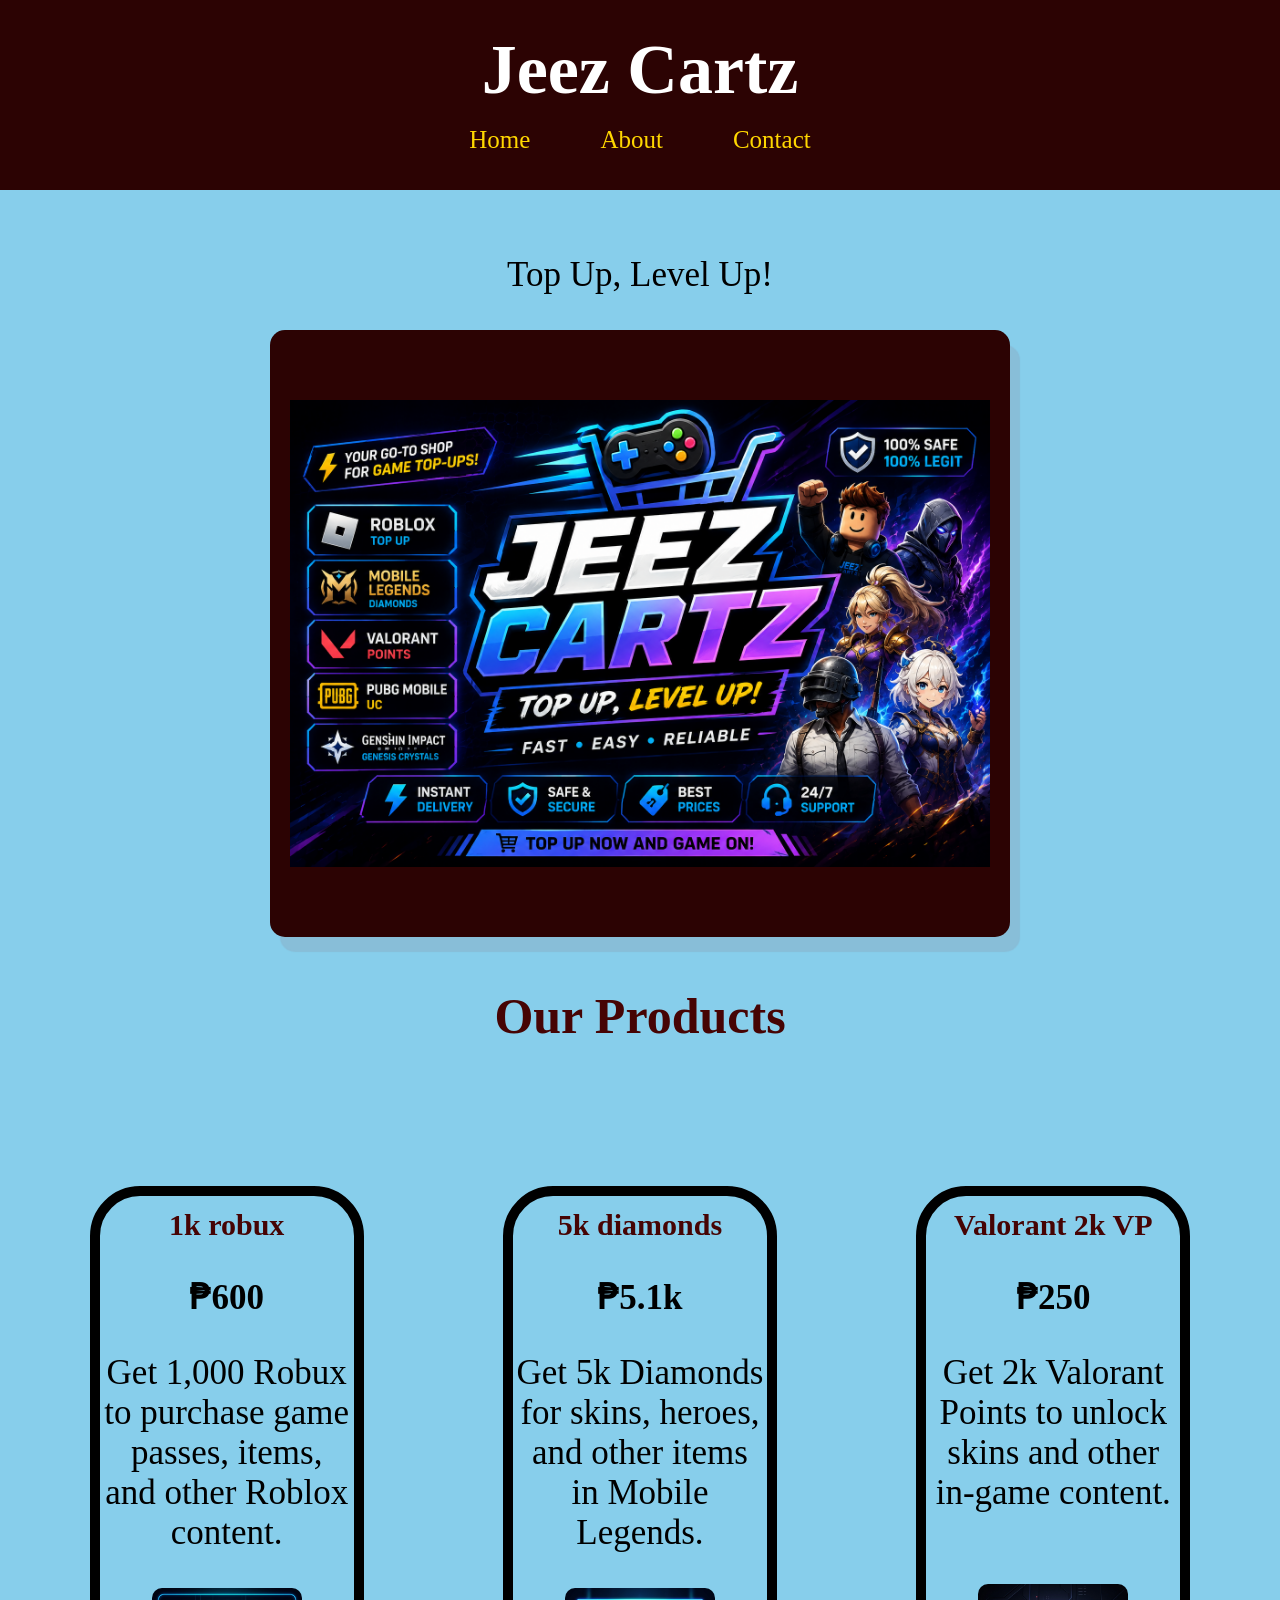
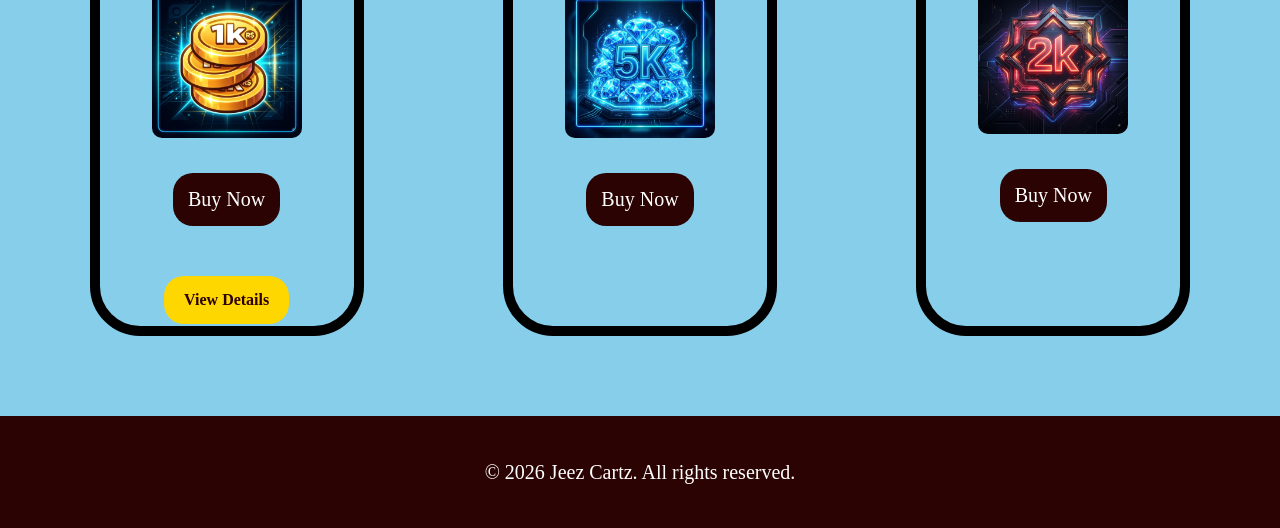
==== index.html @ 96418009 "update" ====
<html> 
    <style> 
        body { 
 
            background-color: skyblue; 
            margin: 0; 
        } 
        h1 { 
            font-size: 70px; 
            color: #ffffff; 
            text-align: center; 
            margin: 10px; 
            font-style:monospace; 
             
        } 
        p { 
            text-align: center; 
            font-size: 35px; 
            color: grain; 
     
        } 
        section { 
            background-color: rgb(44, 3, 3); 
            margin: 20px auto; 
            padding: 20px; 
            border-radius: 15px; 
            max-width: 700px; 
            box-shadow: 10px 15px 1px rgba(147, 50, 50, 0.1); 
        } 
        h2 { 
            color: #ffffff; 
            text-align: center; 
        } 
        .bio { 
            color: #ffffff; 
            text-align: center; 
            font-style: italic; 
            font-size: 25px; 
             
        } 
        a { 
            color:#ffffff; 
            text-decoration: none; 
        } 
        .pro { 
 
            text-align: center; 
            font-size: 50px; 
            margin-top: 50px; 
            color:rgb(70, 4, 4) 
        } 
        h3 { 
            text-align: center; 
            font-size: 30px; 
            margin-top: 10px; 
            color:rgb(70, 4, 4) 
            
        } 
        .products { 
            display: flex; 
            gap: 20px; 
            justify-content: center; 
            flex-wrap: wrap; 
        } 
        article { 
            width: 250px; 
            padding: 2px; 
            border: 10px solid #000000; 
            border-radius: 50px; 
            text-align: center; 
            background-color: skyblue; 
            margin-top: 100px; 
            margin-right: auto; 
            margin-left: auto; 
            margin-bottom: 50px; 
            transition: transform 0.5s ease, box-shadow 0.5s ease; 
        } 
 
        article img { 
            width: auto; 
            height: 150px; 
            object-fit: cover; 
            border-radius: 10px; 
        } 
        article:hover { 
            transform: translateY(-15px) scale(1.03); 
            box-shadow: 0 15px 25px rgba(0, 0, 0, 0.4); 
        } 
        nav ul { 
            list-style-type: none; 
            display: flex; 
            justify-content: center; 
            align-items: center; 
            gap: 40px; 
            padding: 6px; 
            margin: 10px; 
        } 
        nav a:hover { 
            color: pink; 
            background-color: rgb(90, 10, 10); 
            box-shadow: 0 0 15px gold; 
            cursor: progress; 
 
        } 
        header { 
            background-color: rgb(44, 3, 3); 
            padding: 20px; 
        } 
        nav a { 
            color: gold; 
            font-size: 25px; 
            text-decoration: none; 
            padding: 10px 15px; 
            border-radius: 10px; 
            transition: 0.3s ease; 
        } 
        main { 
            padding: 30px; 
        } 
        footer { 
            background-color: rgb(44, 3, 3); 
            color: white; 
            text-align: center; 
            padding: 40px; 
            line-height: 1.6; 
        } 
 
        .aray { 
            margin: 0; 
            font-size: 20px; 
        } 

        .hey {
            display: inline-block;
            background-color: rgb(44, 3, 3);
            padding: 15px;
            font-size: 20px;
            border-radius: 20px;
            transition: transform 0.5s ease, box-shadow 0.5s ease;
        }

        .hey:hover {
            color: black;
            background-color: gold; 
            box-shadow: 0 0 20px maroon; 
            cursor: progress;
            transform: translateY(-15px) scale(1.03);
        }

        .pera {
            font-weight: bolder;
        }
        .huhu{
            display: inline-block;
            background-color: gold;
             color: rgb(44, 3, 3);
              padding: 15px 20px;
               border-radius: 20px;
                margin-top: 15px;
                font-weight: bolder;
                transition: transform 0.5s ease, box-shadow 0.5s ease;
        } 
        .huhu:hover{
            color: pink;
            background-color: rgb(90, 10, 10); 
            box-shadow: 0 0 15px gold; 
            cursor: progress;
            transform: translateY(-15px) scale(1.03);
        }
 
    </style> 

    <body> 

    <header> 
        <h1>Jeez Cartz</h1> 

        <nav> 
            <ul> 
                <li><a href="index.html">Home</a></li> 
                <li><a href="about.html">About</a></li> 
                <li><a href="contact.html">Contact</a></li> 
            </ul> 
        </nav> 
    </header> 

    <main> 

    <p>Top Up, Level Up!</p> 

    <section> 
  
        <img src="jeez.png" alt="Jeez cartz" style="display: block; margin: 50px auto; max-width: 100%; height: auto;">  
 
    </section> 

    <h2 class="pro">Our Products</h2> 

    <div class="products"> 
 
        <article> 
            <h3>1k robux</h3> 
            <p class="pera">₱600</p> 
            <p>Get 1,000 Robux to purchase game passes, items, and other Roblox content.</p> 
            <img src="bobux.jpg" alt="Roblox Robux icon">
            <p><a href="https://www.roblox.com/game-pass/1239522203/hi" class="hey">Buy Now</a></p>
            <a class="huhu" href="products/robux.html">View Details</a>
        </article> 
 
        <article> 
            <h3>5k diamonds</h3> 
            <p class="pera">₱5.1k</p> 
            <p>Get 5k Diamonds for skins, heroes, and other items in Mobile Legends.</p> 
            <img src="ml.png" alt="Mobile Legends diamonds">
            <p><a href="http://codashop.com/en-ph/mobile-legends" class="hey">Buy Now</a></p>
        </article> 
 
        <article> 
            <h3>Valorant 2k VP</h3> 
            <p class="pera">₱250</p> 
            <p>Get 2k Valorant Points to unlock skins and other in-game content.</p> 
            <br> 
            <br> 
            <img src="valo.jpg" alt="Valorant Points">
            <p><a href="https://www.codashop.com/en-ph/valorant" class="hey">Buy Now</a></p>
        </article> 

    </div> 

    </main> 

    <footer> 
        <p class="aray">© 2026 Jeez Cartz. All rights reserved.</p> 
    </footer> 

    </body> 
</html>
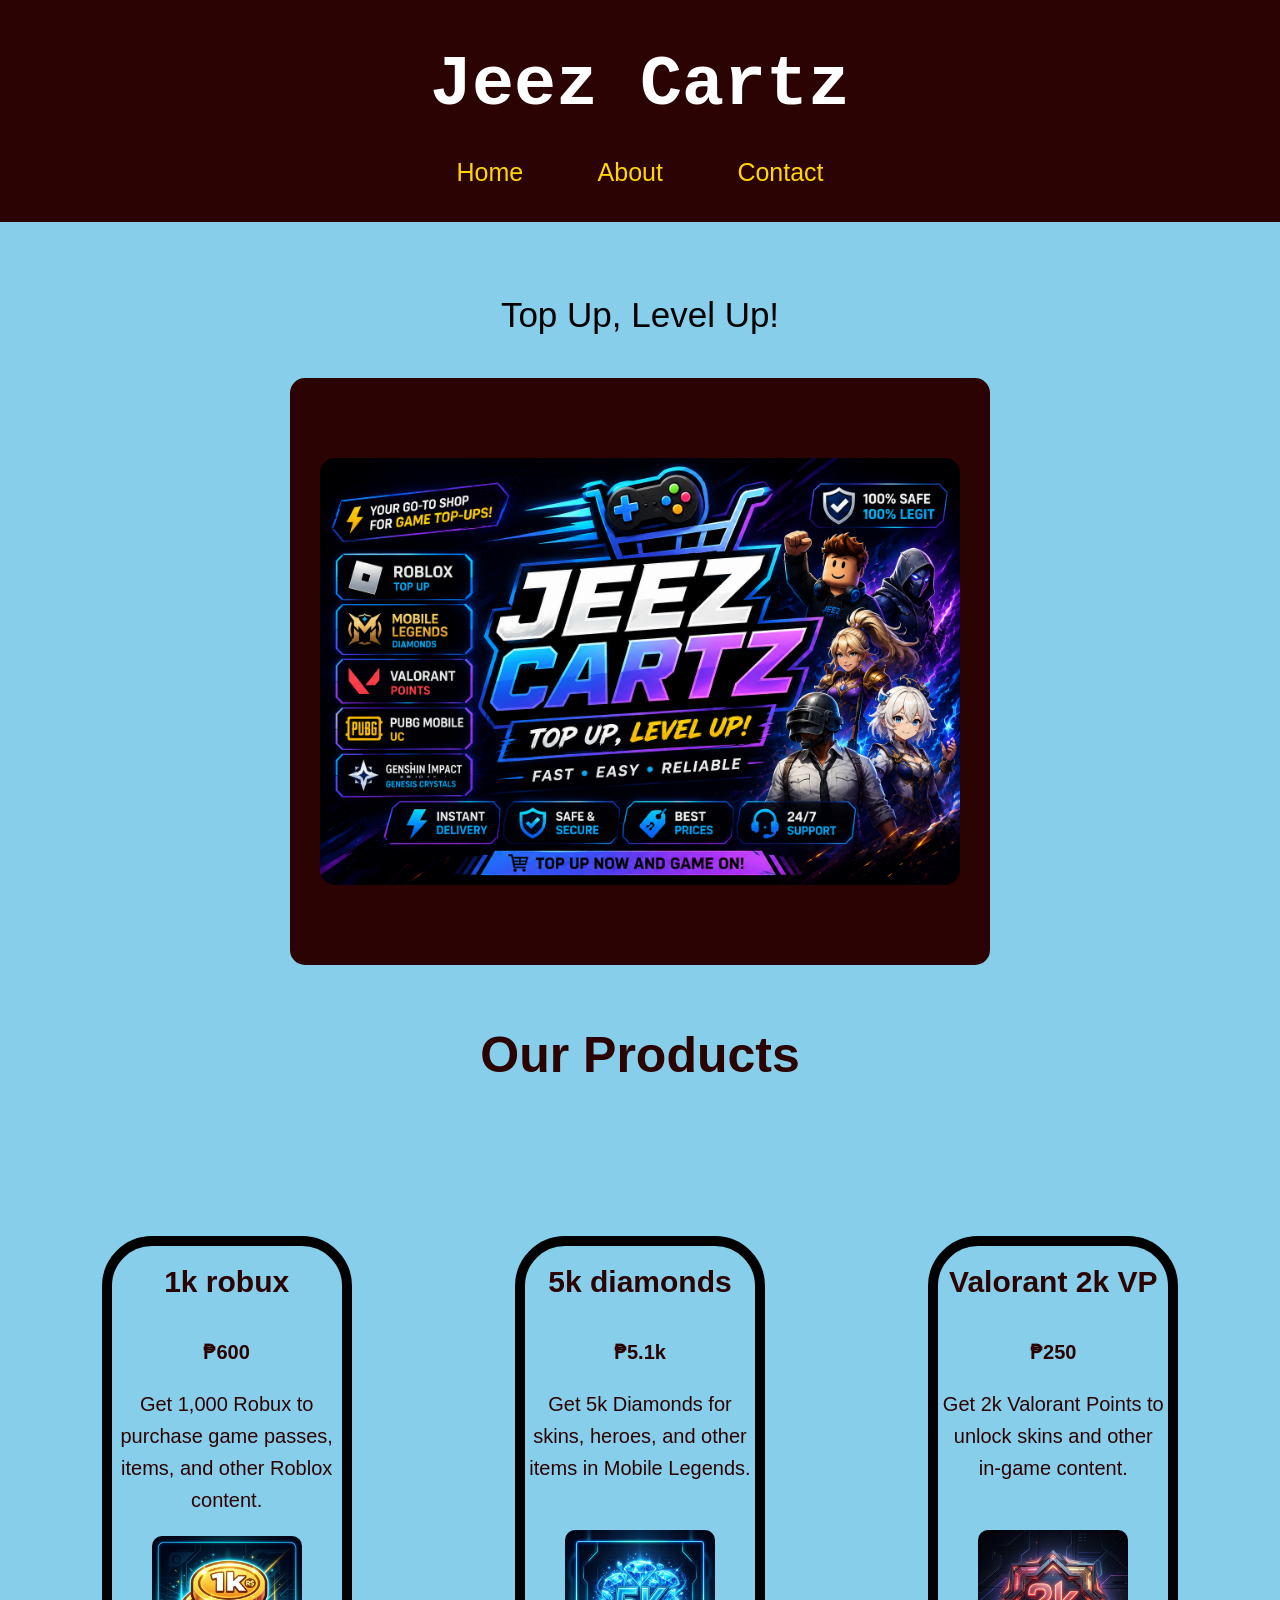
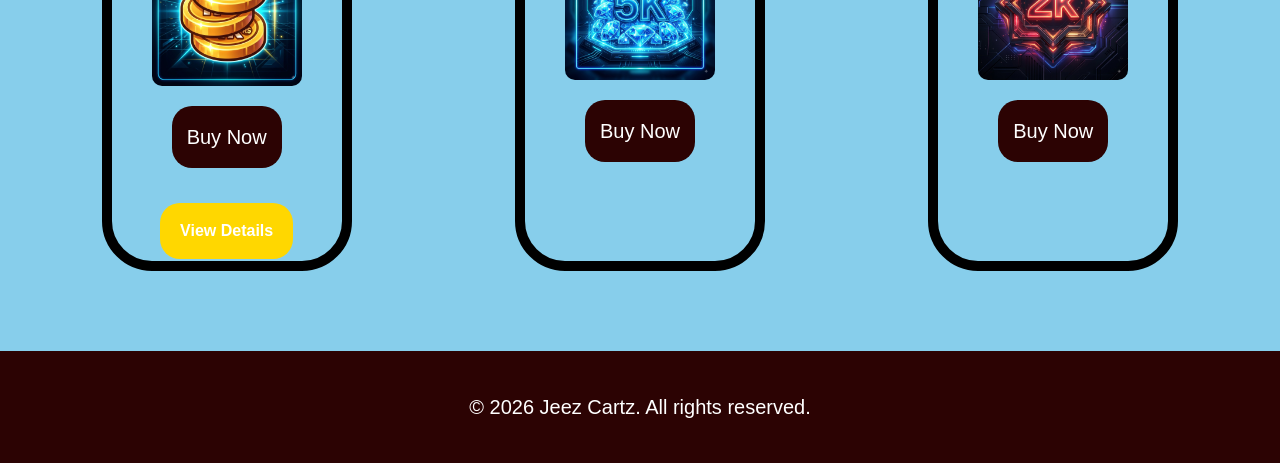
==== commit 024f8c72: "lets go" ====
--- a/index.html
+++ b/index.html
@@ -1,175 +1,7 @@
 <html> 
-    <style> 
-        body { 
- 
-            background-color: skyblue; 
-            margin: 0; 
-        } 
-        h1 { 
-            font-size: 70px; 
-            color: #ffffff; 
-            text-align: center; 
-            margin: 10px; 
-            font-style:monospace; 
-             
-        } 
-        p { 
-            text-align: center; 
-            font-size: 35px; 
-            color: grain; 
-     
-        } 
-        section { 
-            background-color: rgb(44, 3, 3); 
-            margin: 20px auto; 
-            padding: 20px; 
-            border-radius: 15px; 
-            max-width: 700px; 
-            box-shadow: 10px 15px 1px rgba(147, 50, 50, 0.1); 
-        } 
-        h2 { 
-            color: #ffffff; 
-            text-align: center; 
-        } 
-        .bio { 
-            color: #ffffff; 
-            text-align: center; 
-            font-style: italic; 
-            font-size: 25px; 
-             
-        } 
-        a { 
-            color:#ffffff; 
-            text-decoration: none; 
-        } 
-        .pro { 
- 
-            text-align: center; 
-            font-size: 50px; 
-            margin-top: 50px; 
-            color:rgb(70, 4, 4) 
-        } 
-        h3 { 
-            text-align: center; 
-            font-size: 30px; 
-            margin-top: 10px; 
-            color:rgb(70, 4, 4) 
-            
-        } 
-        .products { 
-            display: flex; 
-            gap: 20px; 
-            justify-content: center; 
-            flex-wrap: wrap; 
-        } 
-        article { 
-            width: 250px; 
-            padding: 2px; 
-            border: 10px solid #000000; 
-            border-radius: 50px; 
-            text-align: center; 
-            background-color: skyblue; 
-            margin-top: 100px; 
-            margin-right: auto; 
-            margin-left: auto; 
-            margin-bottom: 50px; 
-            transition: transform 0.5s ease, box-shadow 0.5s ease; 
-        } 
- 
-        article img { 
-            width: auto; 
-            height: 150px; 
-            object-fit: cover; 
-            border-radius: 10px; 
-        } 
-        article:hover { 
-            transform: translateY(-15px) scale(1.03); 
-            box-shadow: 0 15px 25px rgba(0, 0, 0, 0.4); 
-        } 
-        nav ul { 
-            list-style-type: none; 
-            display: flex; 
-            justify-content: center; 
-            align-items: center; 
-            gap: 40px; 
-            padding: 6px; 
-            margin: 10px; 
-        } 
-        nav a:hover { 
-            color: pink; 
-            background-color: rgb(90, 10, 10); 
-            box-shadow: 0 0 15px gold; 
-            cursor: progress; 
- 
-        } 
-        header { 
-            background-color: rgb(44, 3, 3); 
-            padding: 20px; 
-        } 
-        nav a { 
-            color: gold; 
-            font-size: 25px; 
-            text-decoration: none; 
-            padding: 10px 15px; 
-            border-radius: 10px; 
-            transition: 0.3s ease; 
-        } 
-        main { 
-            padding: 30px; 
-        } 
-        footer { 
-            background-color: rgb(44, 3, 3); 
-            color: white; 
-            text-align: center; 
-            padding: 40px; 
-            line-height: 1.6; 
-        } 
- 
-        .aray { 
-            margin: 0; 
-            font-size: 20px; 
-        } 
-
-        .hey {
-            display: inline-block;
-            background-color: rgb(44, 3, 3);
-            padding: 15px;
-            font-size: 20px;
-            border-radius: 20px;
-            transition: transform 0.5s ease, box-shadow 0.5s ease;
-        }
-
-        .hey:hover {
-            color: black;
-            background-color: gold; 
-            box-shadow: 0 0 20px maroon; 
-            cursor: progress;
-            transform: translateY(-15px) scale(1.03);
-        }
-
-        .pera {
-            font-weight: bolder;
-        }
-        .huhu{
-            display: inline-block;
-            background-color: gold;
-             color: rgb(44, 3, 3);
-              padding: 15px 20px;
-               border-radius: 20px;
-                margin-top: 15px;
-                font-weight: bolder;
-                transition: transform 0.5s ease, box-shadow 0.5s ease;
-        } 
-        .huhu:hover{
-            color: pink;
-            background-color: rgb(90, 10, 10); 
-            box-shadow: 0 0 15px gold; 
-            cursor: progress;
-            transform: translateY(-15px) scale(1.03);
-        }
- 
-    </style> 
-
+   <head>  
+        <link rel="stylesheet" href="style.css">
+    </head>
     <body> 
 
     <header> 
@@ -211,6 +43,8 @@
             <h3>5k diamonds</h3> 
             <p class="pera">₱5.1k</p> 
             <p>Get 5k Diamonds for skins, heroes, and other items in Mobile Legends.</p> 
+            
+            <br>
             <img src="ml.png" alt="Mobile Legends diamonds">
             <p><a href="http://codashop.com/en-ph/mobile-legends" class="hey">Buy Now</a></p>
         </article> 
@@ -219,8 +53,7 @@
             <h3>Valorant 2k VP</h3> 
             <p class="pera">₱250</p> 
             <p>Get 2k Valorant Points to unlock skins and other in-game content.</p> 
-            <br> 
-            <br> 
+            <br>  
             <img src="valo.jpg" alt="Valorant Points">
             <p><a href="https://www.codashop.com/en-ph/valorant" class="hey">Buy Now</a></p>
         </article> 
@@ -230,7 +63,7 @@
     </main> 
 
     <footer> 
-        <p class="aray">© 2026 Jeez Cartz. All rights reserved.</p> 
+        <p class="foot">© 2026 Jeez Cartz. All rights reserved.</p> 
     </footer> 
 
     </body> 
--- a/style.css
+++ b/style.css
@@ -0,0 +1,613 @@
+/*1. VARIABLES*/
+
+:root {
+    --brand-color: gold;
+    --dark-ink: rgb(44, 3, 3);
+    --muted-grey: #666666;
+    --light-background: skyblue;
+    --white: #ffffff;
+    --black: #000000;
+    --pink: pink;
+}
+
+
+/*2. BASE STYLES*/
+
+* {
+    box-sizing: border-box;
+}
+
+body {
+    background-color: var(--light-background);
+    margin: 0;
+    padding: 0;
+    font-family: Arial, sans-serif;
+    line-height: 1.6;
+    color: var(--dark-ink);
+}
+
+h1 {
+    font-size: 70px;
+    color: var(--white);
+    text-align: center;
+    margin: 10px;
+    font-family: monospace;
+}
+
+p {
+    text-align: center;
+    font-size: 35px;
+    color: var(--black);
+}
+
+
+/* 3. layout */
+
+header {
+    background-color: var(--dark-ink);
+    padding: 20px;
+}
+
+main {
+    padding: 30px;
+}
+
+footer {
+    background-color: var(--dark-ink);
+    color: var(--white);
+    text-align: center;
+    padding: 40px;
+    line-height: 1.6;
+}
+
+.foot {
+    margin: 0;
+    font-size: 20px;
+    color: var(--white);
+}
+
+
+/* 4. NAV*/
+
+nav {
+    text-align: center;
+}
+
+nav ul {
+    list-style: none;
+    padding: 0;
+    margin: 10px;
+    text-align: center;
+}
+
+nav li {
+    display: inline-block;
+    margin: 0 20px;
+}
+
+nav a {
+    color: var(--brand-color);
+    font-size: 25px;
+    text-decoration: none;
+    padding: 10px 15px;
+    border-radius: 10px;
+    transition: 0.3s ease;
+}
+
+nav a:hover {
+    color: var(--pink);
+    background-color: var(--dark-ink);
+    box-shadow: 0 0 15px var(--brand-color);
+    cursor: progress;
+}
+
+
+/* 5.section (about)*/
+
+section {
+    background-color: var(--dark-ink);
+    color: var(--white);
+    max-width: 700px;
+    margin: 30px auto;
+    padding: 30px;
+    border-radius: 15px;
+    text-align: center;
+}
+
+section img {
+    width: auto;
+    max-width: 100%;
+    border-radius: 15px;
+}
+
+h2 {
+    color: var(--white);
+    text-align: center;
+    font-size: 40px;
+}
+
+.bio {
+    color: var(--white);
+    text-align: center;
+    font-style: italic;
+    font-size: 25px;
+}
+
+
+/* 6. PRODUCTS*/
+
+.pro {
+    text-align: center;
+    font-size: 50px;
+    margin-top: 50px;
+    color: var(--dark-ink);
+}
+
+.products {
+    display: flex;
+    gap: 20px;
+    justify-content: center;
+    flex-wrap: wrap;
+    text-decoration: none;
+}
+.products a {
+    text-decoration: none;
+    color: var(--white);
+}
+article {
+    width: 250px;
+    padding: 2px;
+    border: 10px solid var(--black);
+    border-radius: 50px;
+    text-align: center;
+    background-color: var(--light-background);
+    margin-top: 100px;
+    margin-right: auto;
+    margin-left: auto;
+    margin-bottom: 50px;
+    text-decoration: none;
+    transition: transform 0.5s ease, box-shadow 0.5s ease;
+}
+
+h3 {
+    text-align: center;
+    font-size: 30px;
+    margin-top: 10px;
+    color: var(--dark-ink);
+}
+
+article p {
+    color: var(--dark-ink);
+    text-align: center;
+    font-size: 20px;
+    text-decoration: none;
+}
+
+article img {
+    width: auto;
+    height: 150px;
+    object-fit: cover;
+    border-radius: 10px;
+}
+
+article:hover {
+    transform: translateY(-15px) scale(1.03);
+    box-shadow: 0 15px 25px var(--black);
+}
+
+
+/*7. buttons/links */
+
+.hey {
+    display: inline-block;
+    background-color: var(--dark-ink);
+    padding: 15px;
+    font-size: 20px;
+    border-radius: 20px;
+    transition: transform 0.5s ease, box-shadow 0.5s ease;
+}
+
+.hey:hover {
+    color: var(--black);
+    background-color: var(--brand-color);
+    box-shadow: 0 0 20px var(--dark-ink);
+    cursor: progress;
+    transform: translateY(-15px) scale(1.03);
+}
+
+.pera {
+    font-weight: bolder;
+}
+
+.huhu {
+    display: inline-block;
+    background-color: var(--brand-color);
+    padding: 15px 20px;
+    border-radius: 20px;
+    margin-top: 15px;
+    font-weight: bold;
+    transition: transform 0.5s ease, box-shadow 0.5s ease;
+    color: var(--black);
+}
+
+.huhu:hover {
+    color: var(--pink);
+    background-color: var(--dark-ink);
+    box-shadow: 0 0 15px var(--brand-color);
+    cursor: progress;
+    transform: translateY(-15px) scale(1.03);
+    font-weight:800;
+}
+
+
+/*8. ABOUT*/
+
+.about {
+    font-size: 20px;
+    line-height: 1.6;
+    color: var(--white);
+}
+
+
+/* 9. CONTAC*/
+
+.contact-title {
+    text-align: center;
+    font-size: 50px;
+    color: var(--dark-ink);
+    margin-top: 30px;
+}
+
+.contact-text {
+    text-align: center;
+    font-size: 25px;
+    color: var(--white);
+}
+
+form {
+    max-width: 700px;
+    margin: 40px auto;
+}
+
+fieldset {
+    background-color: var(--dark-ink);
+    border: 5px solid var(--brand-color);
+    border-radius: 20px;
+    padding: 30px;
+    box-shadow: 10px 15px 1px rgba(147, 50, 50, 0.2);
+}
+
+legend {
+    background-color: var(--brand-color);
+    color: var(--dark-ink);
+    padding: 10px 20px;
+    border-radius: 10px;
+    font-size: 25px;
+    font-weight: bold;
+}
+
+label {
+    color: var(--white);
+    font-size: 22px;
+    font-weight: bold;
+}
+
+input,
+select,
+textarea {
+    width: 100%;
+    box-sizing: border-box;
+    padding: 12px;
+    margin-top: 8px;
+    border: 3px solid var(--brand-color);
+    border-radius: 10px;
+    background-color: var(--light-background);
+    color: var(--dark-ink);
+    font-size: 18px;
+    font-family: Arial, sans-serif;
+}
+
+textarea {
+    resize: vertical;
+}
+
+input:focus,
+select:focus,
+textarea:focus {
+    outline: 3px solid var(--pink);
+    box-shadow: 0 0 15px var(--brand-color);
+}
+
+select option {
+    background-color: var(--black);
+    color: var(--white);
+}
+
+button {
+    display: block;
+    margin: 25px auto 5px;
+    background-color: var(--brand-color);
+    color: var(--dark-ink);
+    padding: 15px 25px;
+    border: none;
+    border-radius: 20px;
+    font-size: 20px;
+    font-weight: bold;
+    cursor: pointer;
+    transition: transform 0.5s ease, box-shadow 0.5s ease;
+}
+
+button:hover {
+    color: var(--pink);
+    background-color: var(--black);
+    box-shadow: 0 0 15px var(--brand-color);
+    transform: translateY(-5px) scale(1.03);
+}
+
+
+/*10. CONTACT INFO*/
+
+.contact-info {
+    background-color: var(--dark-ink);
+    max-width: 700px;
+    margin: 40px auto;
+    padding: 30px;
+    border-radius: 20px;
+    border: 5px solid var(--brand-color);
+    box-shadow: 10px 15px 1px rgba(147, 50, 50, 0.2);
+}
+
+.contact-info h2 {
+    color: var(--brand-color);
+    text-align: center;
+    font-size: 40px;
+    margin-top: 0;
+}
+
+.contact-info ul {
+    list-style-type: none;
+    padding: 0;
+    margin: 20px 0 0;
+    text-align: left;
+}
+
+.contact-info li {
+    background-color: var(--light-background);
+    color: var(--dark-ink);
+    padding: 15px;
+    margin: 15px 0;
+    border-radius: 10px;
+    font-size: 20px;
+    font-weight: bold;
+    transition: transform 0.3s ease, box-shadow 0.3s ease;
+}
+
+.contact-info li:hover {
+    background-color: var(--brand-color);
+    transform: translateY(-5px);
+    box-shadow: 0 0 15px var(--brand-color);
+}
+
+
+/* 11. ROBUx*/
+
+.product-details {
+    background-color: var(--dark-ink);
+    max-width: 700px;
+    margin: 30px auto;
+    padding: 30px;
+    border-radius: 20px;
+    text-align: center;
+}
+
+.product-details h1 {
+    color: var(--white);
+    font-size: 50px;
+}
+
+.product-details img {
+    width: 300px;
+    max-width: 100%;
+    height: auto;
+    border-radius: 15px;
+}
+
+.description {
+    color: var(--white);
+    font-size: 22px;
+    line-height: 1.6;
+}
+
+
+/* 12. table*/
+
+table {
+    width: 100%;
+    border-collapse: collapse;
+    margin-top: 30px;
+    font-size: 20px;
+}
+
+th,
+td {
+    border: 3px solid var(--white);
+    padding: 12px;
+    text-align: center;
+}
+
+th {
+    background-color: var(--brand-color);
+}
+
+td {
+    color: var(--white);
+}
+
+
+/*13. ORDER FORM*/
+
+.order-form {
+    background-color: var(--dark-ink);
+    max-width: 700px;
+    margin: 30px auto;
+    padding: 30px;
+    border-radius: 20px;
+    text-align: center;
+}
+
+.order-form h2 {
+    color: var(--white);
+    text-align: center;
+    font-size: 35px;
+}
+
+.order-form label {
+    color: var(--white);
+    font-size: 18px;
+    text-align: left;
+    font-weight: normal;
+}
+
+.order-form input {
+    margin: 8px;
+}
+
+.order-form input[type="number"] {
+    width: 60px;
+    padding: 8px;
+    border: 2px solid var(--brand-color);
+    border-radius: 8px;
+    text-align: left;
+    background-color: var(--white);
+    box-sizing: content-box;
+}
+
+.order-form input[type="email"] {
+    width: 175px;
+    padding: 8px;
+    border: 2px solid var(--brand-color);
+    border-radius: 8px;
+    text-align: left;
+    box-sizing: content-box;
+    background-color: var(--white);
+    font-weight: normal;
+}
+
+.order-form fieldset {
+    border: 3px solid var(--brand-color);
+    padding: 20px;
+    border-radius: 10px;
+    text-align: left;
+    margin-top: 20px;
+    box-shadow: none;
+}
+
+.order-form .bobux {
+    color: var(--brand-color);
+    font-size: 18px;
+    padding: 5px;
+    background-color: transparent;
+    font-weight: normal;
+}
+
+.radio-option {
+    display: flex;
+    align-items: center;
+    justify-content: flex-start;
+    gap: 10px;
+    margin: 10px 0;
+    font-weight: normal;
+}
+
+.radio-option input[type="radio"] {
+    width: auto;
+    margin: 0;
+    flex: 0 0 auto;
+}
+
+.radio-option label {
+    margin: 0;
+    font-weight: normal;
+}
+
+.order-form input[type="radio"],
+.order-form input[type="checkbox"] {
+    width: auto;
+    padding: 0;
+    margin: 0;
+}
+
+.order-form input[type="radio"]:focus,
+.order-form input[type="checkbox"]:focus {
+    outline: none;
+}
+
+.order-form input[type="radio"]:checked {
+    accent-color: var(--brand-color);
+}
+
+input[type="checkbox"]:checked {
+    accent-color: green;
+}
+
+.order-form p {
+    color: var(--white);
+    font-size: 18px;
+    text-align: center;
+}
+
+.checkbox-option {
+    display: flex;
+    align-items: center;
+    gap: 10px;
+    width: 220px;
+    margin: 10px auto;
+    text-align: left;
+    font-weight: normal;
+}
+
+.checkbox-option input[type="checkbox"] {
+    width: auto;
+    margin: 0;
+    flex: 0 0 auto;
+}
+
+.checkbox-option label {
+    margin: 0;
+    font-weight: normal;
+}
+
+.extras {
+    border: 3px solid var(--brand-color);
+    border-radius: 10px;
+    padding: 20px;
+    margin: 25px auto;
+    width: auto;
+    text-align: center;
+}
+
+.extras p {
+    margin-bottom: 30px;
+    margin-right: 50px;
+}
+
+.order-form button {
+    background-color: var(--brand-color);
+    color: var(--black);
+    padding: 10px 22px;
+    border: 2px solid var(--black);
+    border-radius: 10px;
+    cursor: pointer;
+    font-size: 18px;
+    margin-top: 20px;
+    transition: 0.3s ease;
+}
+
+.order-form button:hover {
+    background-color: var(--black);
+    color: var(--brand-color);
+    box-shadow: 0 0 15px var(--pink);
+    transform: translateY(-5px) scale(1.03);
+    border: 2px solid var(--brand-color);
+    cursor: progress;
+}
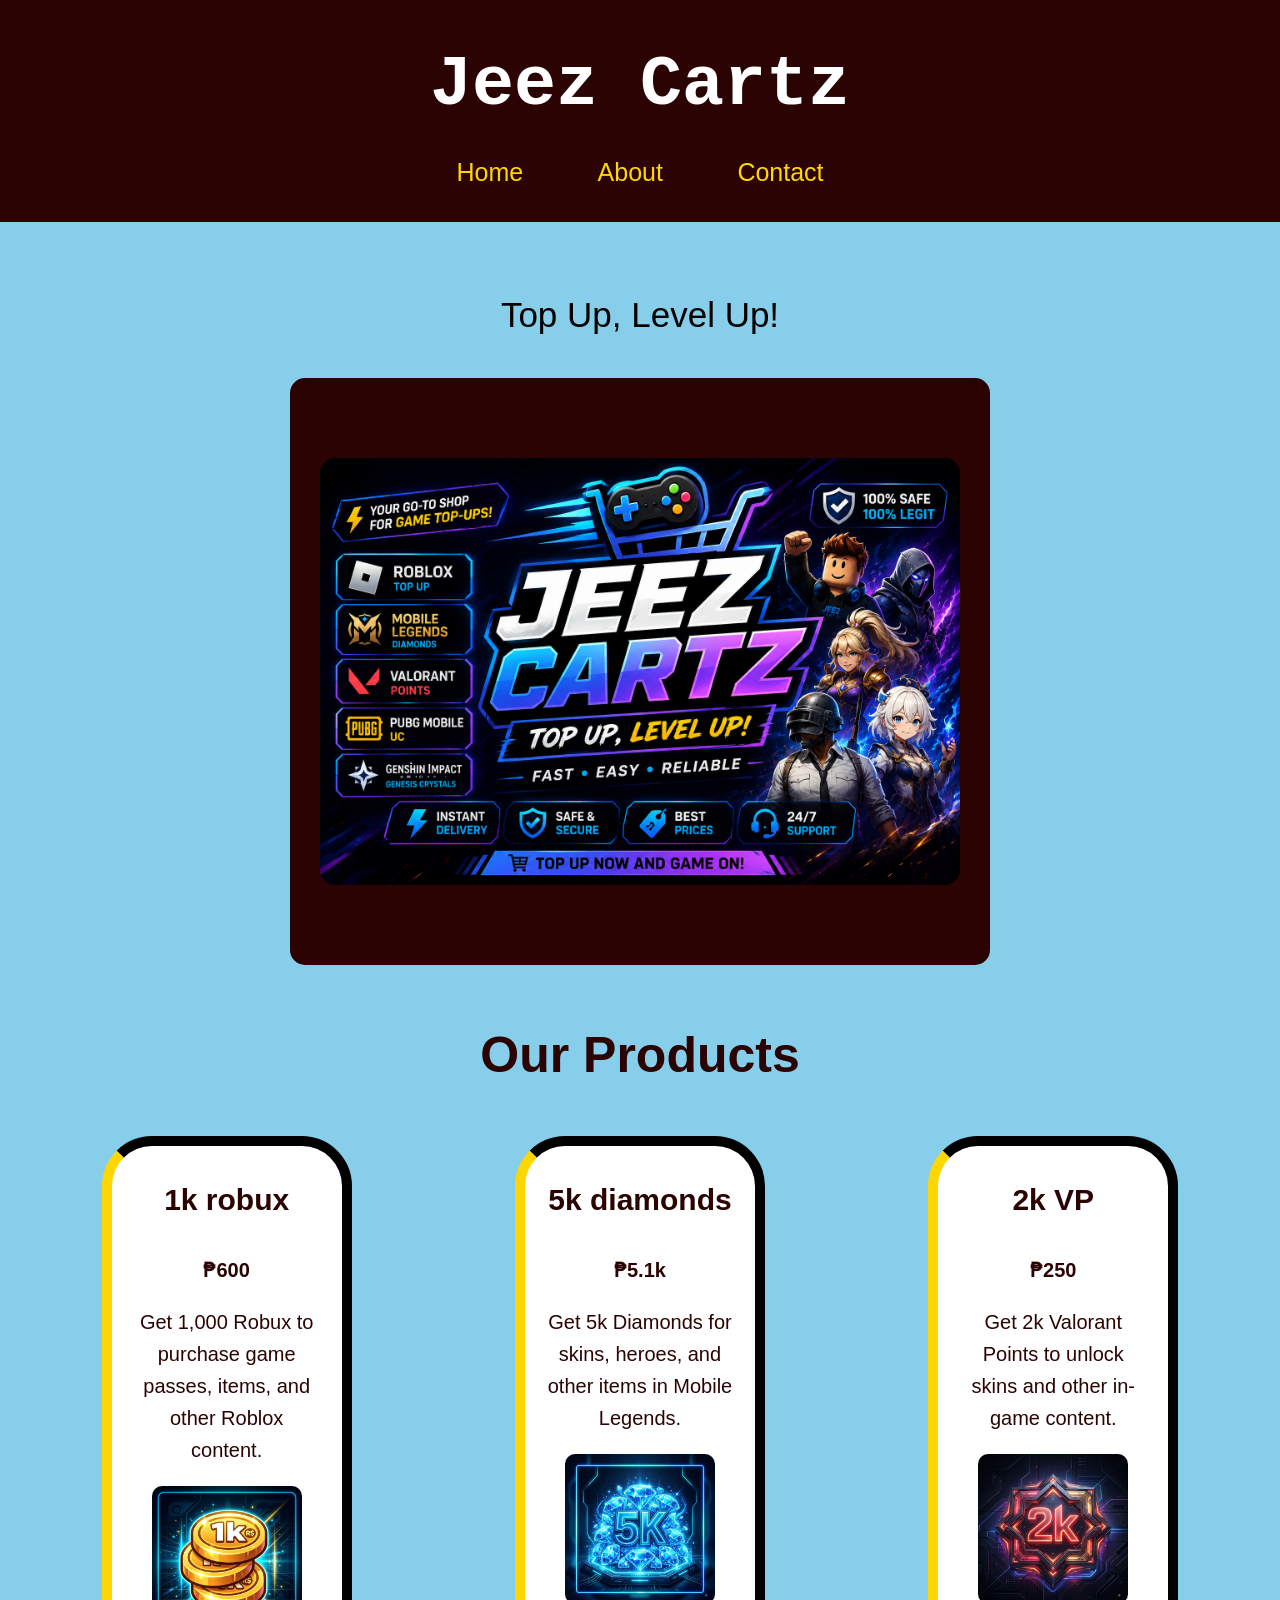
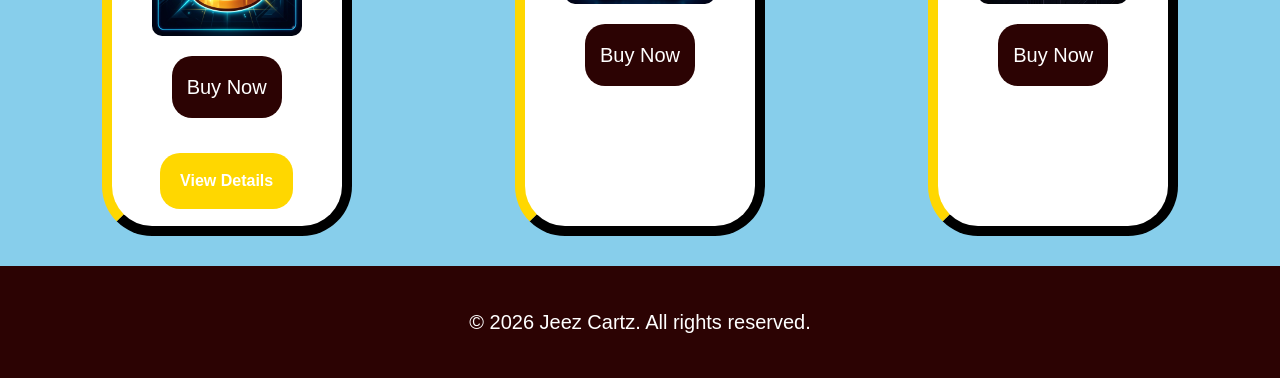
==== commit f223f4b3: "donez" ====
--- a/index.html
+++ b/index.html
@@ -30,7 +30,7 @@
 
     <div class="products"> 
  
-        <article> 
+        <article class="nyay">
             <h3>1k robux</h3> 
             <p class="pera">₱600</p> 
             <p>Get 1,000 Robux to purchase game passes, items, and other Roblox content.</p> 
@@ -39,21 +39,18 @@
             <a class="huhu" href="products/robux.html">View Details</a>
         </article> 
  
-        <article> 
+        <article class="nyay">
             <h3>5k diamonds</h3> 
             <p class="pera">₱5.1k</p> 
             <p>Get 5k Diamonds for skins, heroes, and other items in Mobile Legends.</p> 
-            
-            <br>
             <img src="ml.png" alt="Mobile Legends diamonds">
             <p><a href="http://codashop.com/en-ph/mobile-legends" class="hey">Buy Now</a></p>
         </article> 
  
-        <article> 
-            <h3>Valorant 2k VP</h3> 
+        <article class="nyay">
+            <h3>2k VP</h3>
             <p class="pera">₱250</p> 
             <p>Get 2k Valorant Points to unlock skins and other in-game content.</p> 
-            <br>  
             <img src="valo.jpg" alt="Valorant Points">
             <p><a href="https://www.codashop.com/en-ph/valorant" class="hey">Buy Now</a></p>
         </article> 
--- a/style.css
+++ b/style.css
@@ -147,51 +147,50 @@
     display: flex;
     gap: 20px;
     justify-content: center;
+    align-items: flex-start;
     flex-wrap: wrap;
-    text-decoration: none;
 }
 .products a {
     text-decoration: none;
     color: var(--white);
 }
-article {
+/* PRODUCT CARDS */
+
+.nyay{
     width: 250px;
-    padding: 2px;
+    height: 700px;
+    padding: 20px;
     border: 10px solid var(--black);
+    border-left: 10px solid var(--brand-color);
     border-radius: 50px;
     text-align: center;
-    background-color: var(--light-background);
-    margin-top: 100px;
-    margin-right: auto;
-    margin-left: auto;
-    margin-bottom: 50px;
-    text-decoration: none;
+    background-color: var(--white);
+    margin: 100px 0 50px;
     transition: transform 0.5s ease, box-shadow 0.5s ease;
-}
-
-h3 {
-    text-align: center;
+    margin:auto;
+}
+.nyay h3 {
+     text-align: center;
     font-size: 30px;
     margin-top: 10px;
     color: var(--dark-ink);
 }
 
-article p {
-    color: var(--dark-ink);
+.nyay p {
+     color: var(--dark-ink);
     text-align: center;
     font-size: 20px;
-    text-decoration: none;
-}
-
-article img {
+}
+
+.nyay img {
     width: auto;
     height: 150px;
     object-fit: cover;
     border-radius: 10px;
 }
 
-article:hover {
-    transform: translateY(-15px) scale(1.03);
+.nyay:hover {
+     transform: translateY(-15px) scale(1.03);
     box-shadow: 0 15px 25px var(--black);
 }
 
@@ -249,7 +248,7 @@
 }
 
 
-/* 9. CONTAC*/
+/* 9. CONTACt*/
 
 .contact-title {
     text-align: center;
@@ -261,7 +260,7 @@
 .contact-text {
     text-align: center;
     font-size: 25px;
-    color: var(--white);
+    color: var(--black);
 }
 
 form {
@@ -292,9 +291,9 @@
     font-weight: bold;
 }
 
-input,
-select,
-textarea {
+.contact-form input,
+.contact-form select,
+.contact-form textarea {
     width: 100%;
     box-sizing: border-box;
     padding: 12px;
@@ -311,10 +310,11 @@
     resize: vertical;
 }
 
-input:focus,
-select:focus,
-textarea:focus {
-    outline: 3px solid var(--pink);
+.contact-form input:focus,
+.contact-form select:focus,
+.contact-form textarea:focus {
+    outline: 3px solid var(--brand-color);
+    outline-offset: 2px;
     box-shadow: 0 0 15px var(--brand-color);
 }
 
@@ -539,14 +539,15 @@
 
 .order-form input[type="radio"]:focus,
 .order-form input[type="checkbox"]:focus {
-    outline: none;
+    outline: 3px solid var(--brand-color);
+    outline-offset: 2px;
 }
 
 .order-form input[type="radio"]:checked {
     accent-color: var(--brand-color);
 }
 
-input[type="checkbox"]:checked {
+.order-form input[type="checkbox"]:checked {
     accent-color: green;
 }
 
@@ -576,6 +577,16 @@
     margin: 0;
     font-weight: normal;
 }
+.emel input:focus {
+    outline: 3px solid var(--brand-color);
+    outline-offset: 2px;
+    box-shadow: 0 0 15px var(--brand-color);
+}
+.quantity input:focus {
+    outline: 3px solid var(--brand-color);
+    outline-offset: 2px;
+    box-shadow: 0 0 15px var(--brand-color);
+}
 
 .extras {
     border: 3px solid var(--brand-color);
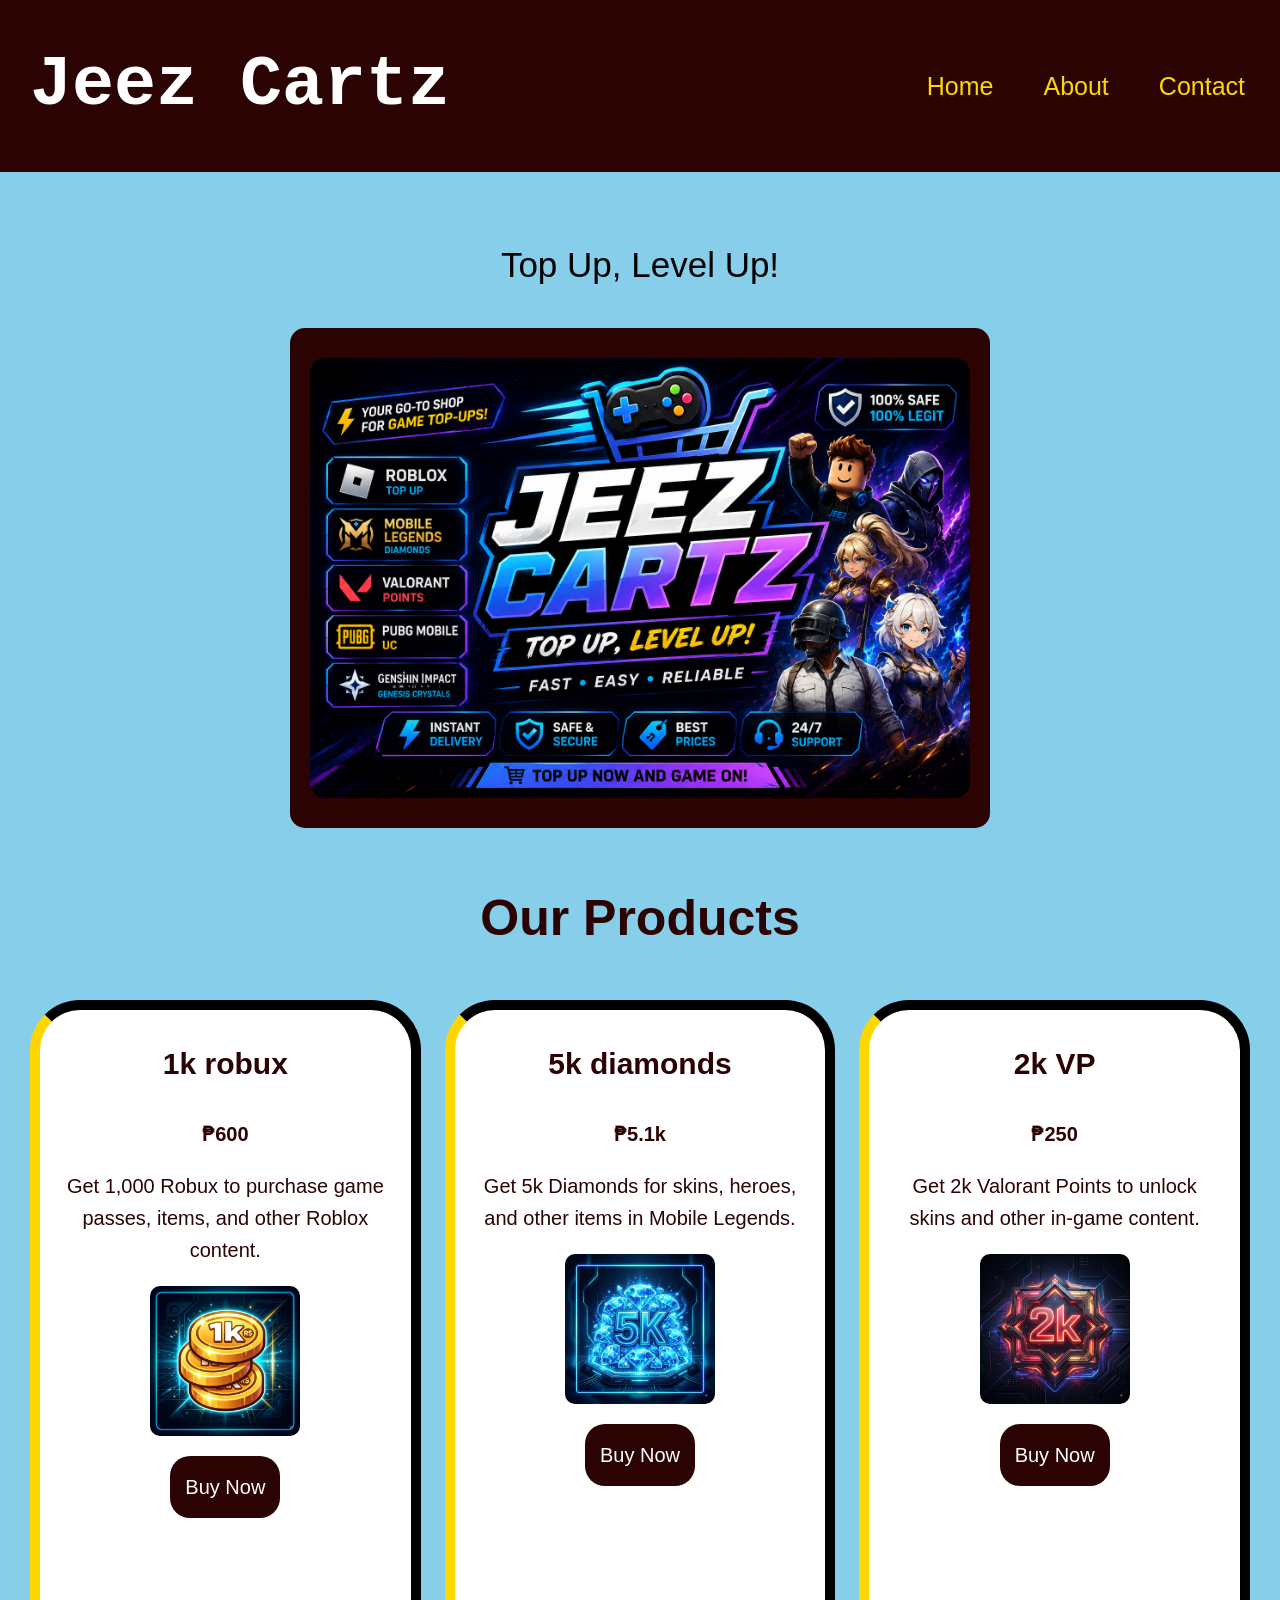
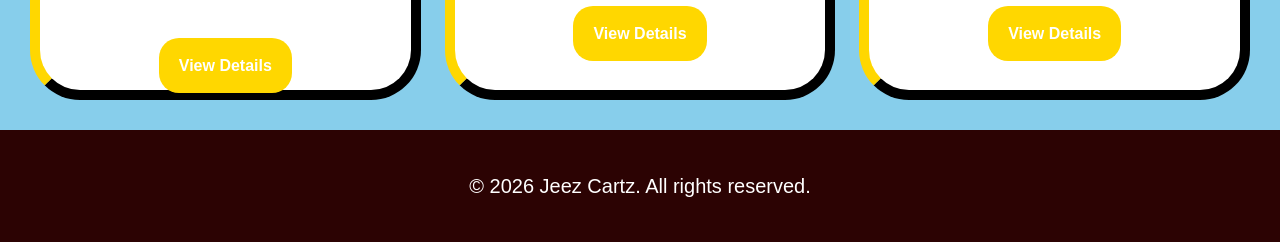
==== commit 214228da: "paihiiiiii ayyyyy" ====
--- a/index.html
+++ b/index.html
@@ -4,7 +4,7 @@
     </head>
     <body> 
 
-    <header> 
+    <header class ="header">
         <h1>Jeez Cartz</h1> 
 
         <nav> 
@@ -20,9 +20,9 @@
 
     <p>Top Up, Level Up!</p> 
 
-    <section> 
+    <section class="intro">
   
-        <img src="jeez.png" alt="Jeez cartz" style="display: block; margin: 50px auto; max-width: 100%; height: auto;">  
+        <img src="jeez.png" alt="Jeez cartz">
  
     </section> 
 
@@ -45,6 +45,7 @@
             <p>Get 5k Diamonds for skins, heroes, and other items in Mobile Legends.</p> 
             <img src="ml.png" alt="Mobile Legends diamonds">
             <p><a href="http://codashop.com/en-ph/mobile-legends" class="hey">Buy Now</a></p>
+            <a class="huhu" href="products/dias.html">View Details</a>
         </article> 
  
         <article class="nyay">
@@ -53,6 +54,7 @@
             <p>Get 2k Valorant Points to unlock skins and other in-game content.</p> 
             <img src="valo.jpg" alt="Valorant Points">
             <p><a href="https://www.codashop.com/en-ph/valorant" class="hey">Buy Now</a></p>
+            <a class="huhu" href="products/valo.html">View Details</a>
         </article> 
 
     </div> 
--- a/style.css
+++ b/style.css
@@ -43,9 +43,12 @@
 
 /* 3. layout */
 
-header {
-    background-color: var(--dark-ink);
+.header {
+      background-color: var(--dark-ink);
     padding: 20px;
+    display: flex;
+    justify-content: space-between;
+    align-items: center;
 }
 
 main {
@@ -69,23 +72,16 @@
 
 /* 4. NAV*/
 
-nav {
-    text-align: center;
-}
-
-nav ul {
+.header nav ul {
     list-style: none;
     padding: 0;
-    margin: 10px;
-    text-align: center;
-}
-
-nav li {
-    display: inline-block;
-    margin: 0 20px;
-}
-
-nav a {
+    margin: 0;
+    display: flex;
+    gap: 20px;
+    align-items: center;
+}
+
+.header nav a {
     color: var(--brand-color);
     font-size: 25px;
     text-decoration: none;
@@ -94,30 +90,36 @@
     transition: 0.3s ease;
 }
 
-nav a:hover {
+.header nav a:hover {
     color: var(--pink);
     background-color: var(--dark-ink);
     box-shadow: 0 0 15px var(--brand-color);
     cursor: progress;
 }
 
-
 /* 5.section (about)*/
 
-section {
+.intro {
     background-color: var(--dark-ink);
     color: var(--white);
     max-width: 700px;
+    height: 500px;
     margin: 30px auto;
-    padding: 30px;
+    padding: 20px;
     border-radius: 15px;
-    text-align: center;
-}
-
-section img {
-    width: auto;
+    display: flex;
+    justify-content: center;
+    align-items: center;
+}
+
+.intro img {
     max-width: 100%;
+    max-height: auto;
+    width: 700px;
+    height: auto;
     border-radius: 15px;
+    display: block;
+    margin: 0;
 }
 
 h2 {
@@ -145,9 +147,8 @@
 
 .products {
     display: flex;
-    gap: 20px;
+    gap: 24px;
     justify-content: center;
-    align-items: flex-start;
     flex-wrap: wrap;
 }
 .products a {
@@ -157,7 +158,7 @@
 /* PRODUCT CARDS */
 
 .nyay{
-    width: 250px;
+   width: 250px;
     height: 700px;
     padding: 20px;
     border: 10px solid var(--black);
@@ -165,9 +166,8 @@
     border-radius: 50px;
     text-align: center;
     background-color: var(--white);
-    margin: 100px 0 50px;
     transition: transform 0.5s ease, box-shadow 0.5s ease;
-    margin:auto;
+     flex: 1 1 240px;
 }
 .nyay h3 {
      text-align: center;
@@ -223,7 +223,7 @@
     background-color: var(--brand-color);
     padding: 15px 20px;
     border-radius: 20px;
-    margin-top: 15px;
+    margin-top: 100px;
     font-weight: bold;
     transition: transform 0.5s ease, box-shadow 0.5s ease;
     color: var(--black);
@@ -240,7 +240,21 @@
 
 
 /*8. ABOUT*/
-
+.about-section {
+    background-color: var(--dark-ink);
+    color: var(--white);
+    max-width: 700px;
+    margin: 30px auto;
+    padding: 30px;
+    border-radius: 15px;
+    text-align: center;
+}
+
+.about-section img {
+    width: auto;
+    max-width: 100%;
+    border-radius: 15px;
+}
 .about {
     font-size: 20px;
     line-height: 1.6;
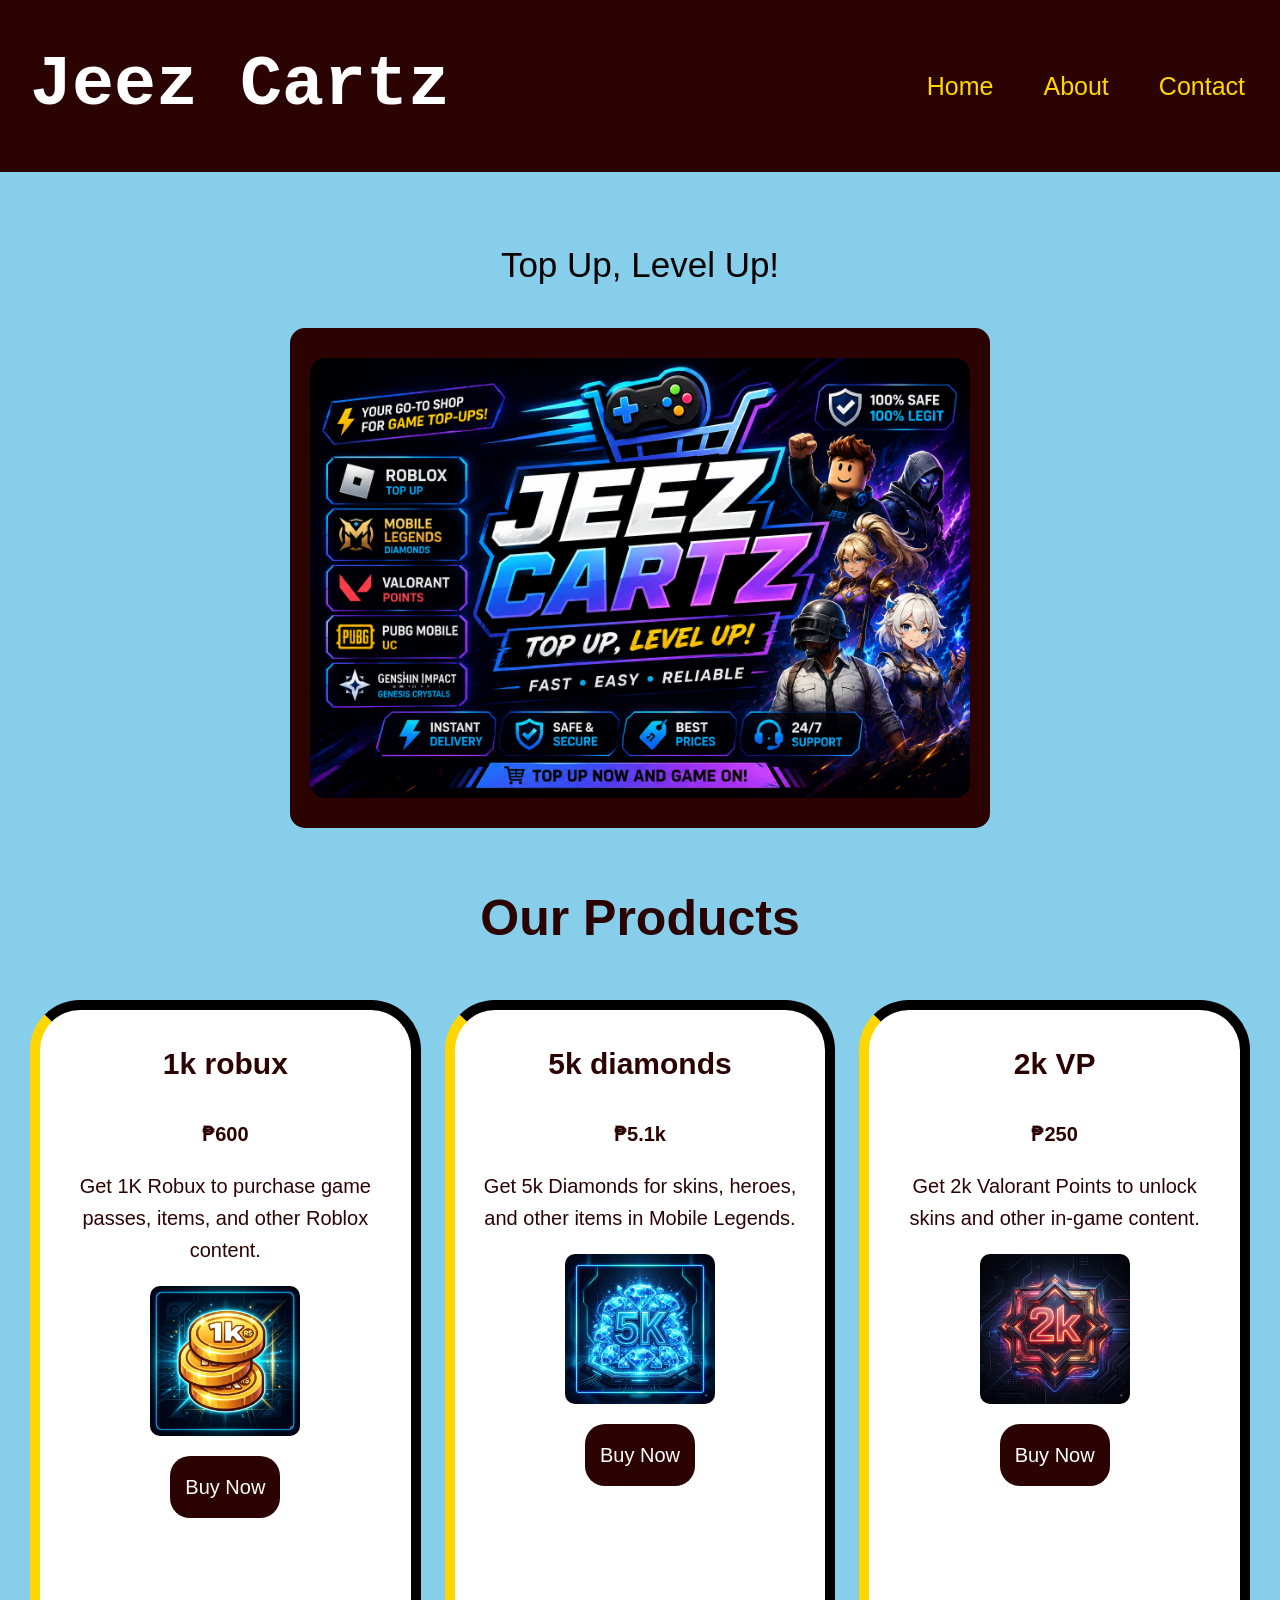
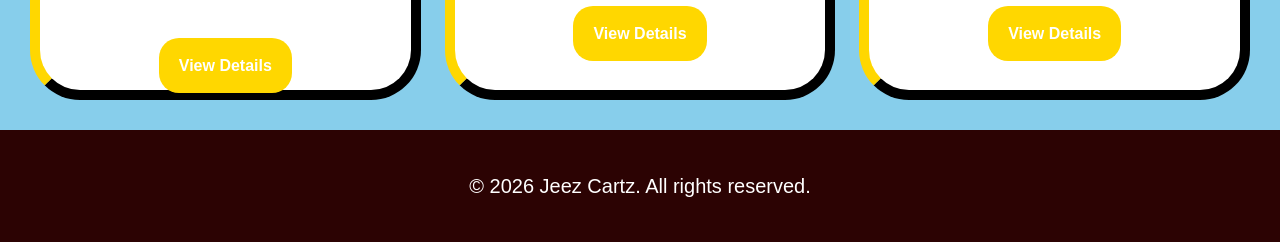
==== commit a87c2fa8: "nyaay" ====
--- a/index.html
+++ b/index.html
@@ -33,7 +33,7 @@
         <article class="nyay">
             <h3>1k robux</h3> 
             <p class="pera">₱600</p> 
-            <p>Get 1,000 Robux to purchase game passes, items, and other Roblox content.</p> 
+            <p>Get 1K Robux to purchase game passes, items, and other Roblox content.</p> 
             <img src="bobux.jpg" alt="Roblox Robux icon">
             <p><a href="https://www.roblox.com/game-pass/1239522203/hi" class="hey">Buy Now</a></p>
             <a class="huhu" href="products/robux.html">View Details</a>
--- a/style.css
+++ b/style.css
@@ -148,8 +148,8 @@
 .products {
     display: flex;
     gap: 24px;
-    justify-content: center;
     flex-wrap: wrap;
+    align-items: stretch;
 }
 .products a {
     text-decoration: none;
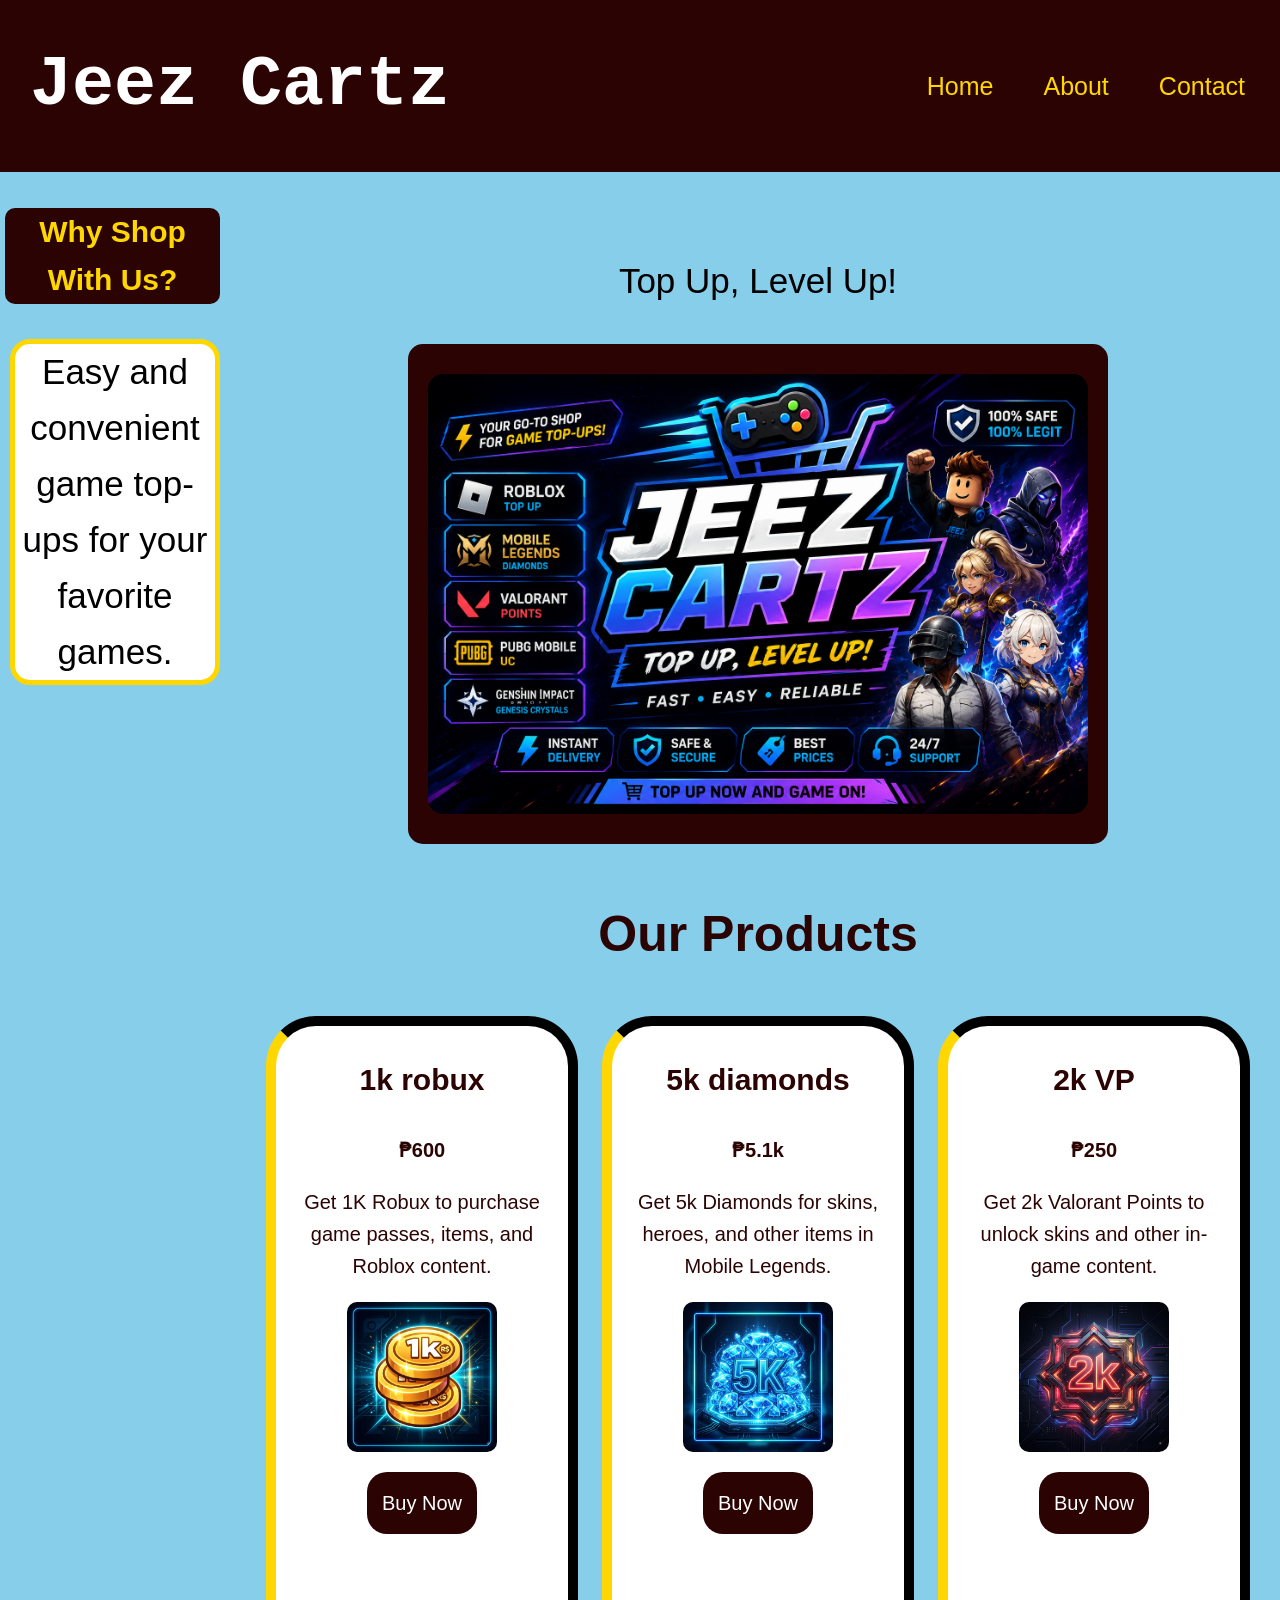
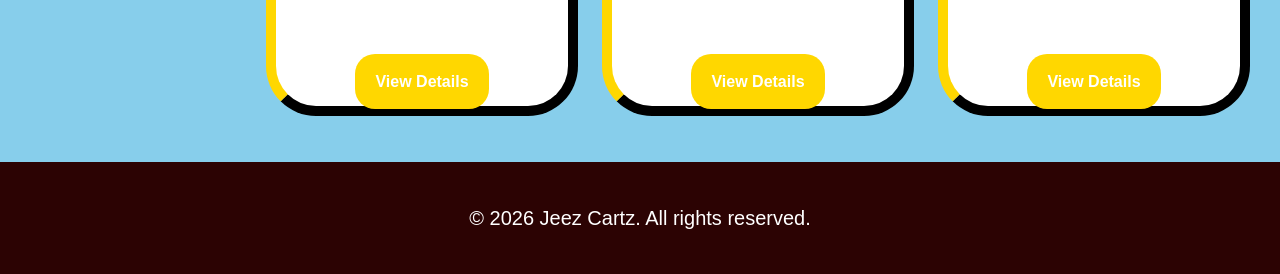
==== commit 9913212b: "67" ====
--- a/index.html
+++ b/index.html
@@ -3,7 +3,7 @@
         <link rel="stylesheet" href="style.css">
     </head>
     <body> 
-
+        <div class="topnav">
     <header class ="header">
         <h1>Jeez Cartz</h1> 
 
@@ -15,6 +15,10 @@
             </ul> 
         </nav> 
     </header> 
+     <aside>
+            <h2>Why Shop With Us?</h2>
+            <p class="phi">Easy and convenient game top-ups for your favorite games.</p>
+        </aside>
 
     <main> 
 
@@ -33,7 +37,7 @@
         <article class="nyay">
             <h3>1k robux</h3> 
             <p class="pera">₱600</p> 
-            <p>Get 1K Robux to purchase game passes, items, and other Roblox content.</p> 
+            <p>Get 1K Robux to purchase game passes, items, and Roblox content.</p> 
             <img src="bobux.jpg" alt="Roblox Robux icon">
             <p><a href="https://www.roblox.com/game-pass/1239522203/hi" class="hey">Buy Now</a></p>
             <a class="huhu" href="products/robux.html">View Details</a>
@@ -64,6 +68,6 @@
     <footer> 
         <p class="foot">© 2026 Jeez Cartz. All rights reserved.</p> 
     </footer> 
-
+        </div>
     </body> 
 </html>
--- a/style.css
+++ b/style.css
@@ -42,17 +42,57 @@
 
 
 /* 3. layout */
-
+.topnav {
+        display: grid;
+        grid-template-columns: 220px 1fr;
+         grid-template-areas:
+        "masthead masthead"
+        "side main"
+        "foot foot";
+        gap: 16px;
+}
 .header {
       background-color: var(--dark-ink);
     padding: 20px;
     display: flex;
     justify-content: space-between;
     align-items: center;
-}
-
-main {
+    grid-area: masthead;
+}
+aside {
+    grid-area: side;
+}
+aside h2 {
+    color: var(--brand-color);
+    text-align: center;
+    font-size: 30px;
+    margin-top: 20px;
+    margin-left:5px ;
+    border-radius: 10px;
+    background-color: var(--dark-ink);
+    transition: 0.5s ease-in-out;
+}
+aside h2:hover{
+    color: var(--dark-ink);
+    background-color: var(--brand-color);
+    box-shadow: 0 0 20px var(--dark-ink);
+    transform: translateX(20px) scale(1);
+   }
+.phi{
+    background-color: var(--white);
+    border:5px solid var(--brand-color);
+    margin-left: 10px;
+    border-radius: 20px;
+    transition: 0.5s ease-in-out;
+}
+aside .phi:hover{
+    transform: translateX(20px) scale(1.1);
+    cursor:progress;
+
+}
+main {                                                                          
     padding: 30px;
+    grid-area: main;
 }
 
 footer {
@@ -61,6 +101,7 @@
     text-align: center;
     padding: 40px;
     line-height: 1.6;
+    grid-area: foot;
 }
 
 .foot {
@@ -260,6 +301,30 @@
     line-height: 1.6;
     color: var(--white);
 }
+.opening {
+    background-color: var(--white);
+    padding: 15px;
+    border-radius: 15px;
+    border: 3px solid var(--brand-color);
+    text-align: center;
+    margin-left: 10px;
+    margin-top: 35px;
+    transition: 0.5s ease;
+}
+
+.opening p {
+    color: var(--dark-ink);
+    font-size: 18px;
+    margin: 8px 0;
+}
+
+.opening strong {
+    color: var(--dark-ink);
+    font-size: 20px;
+}
+aside .opening:hover{
+    transform: translateX(15px) scale(1.1);
+}
 
 
 /* 9. CONTACt*/
@@ -361,6 +426,47 @@
 
 /*10. CONTACT INFO*/
 
+.peyment {
+    background-color: var(--white);
+    border: 5px solid var(--brand-color);
+    border-radius: 20px;
+    margin-left: 10px;
+    margin-top: 35px;
+    transition: 0.5s ease;
+}
+aside .peyment:hover{
+    transform: translateX(15px) scale(1.1);
+}
+.gshock {
+    background-color: lightblue;
+    width: 120px;
+    padding: 10px;
+    margin-top: 20px;
+    margin-left: 40px;
+    border-radius: 10px;
+    font-size: 30px;
+    text-align: center;
+    height: auto;
+    
+}
+.ibong {
+    background-color: lightgreen;
+    width: 120px;
+    margin-left: 40px;
+    border-radius: 10px;
+    font-size: 30px;
+    padding: 10px;
+}
+.dibit {
+    background-color: var(--muted-grey);
+     width: 170px;
+     margin-left: auto;
+    border-radius: 10px;
+    font-size: 30px;
+    padding: 0px;
+    height: auto;
+    margin-right: auto;
+}
 .contact-info {
     background-color: var(--dark-ink);
     max-width: 700px;
@@ -404,7 +510,22 @@
 
 
 /* 11. ROBUx*/
-
+.urdir {
+    background-color: var(--white);
+    border: 5px solid var(--brand-color);
+    border-radius: 10px;
+    margin-left: 10px;
+    padding: 10px;
+    text-align: left;
+    transition: 0.5s ease;
+    margin-top: 35px;
+}
+aside .urdir:hover {
+    transform: translateX(15px) scale(1.1);
+}
+.urdir p {
+    font-size: 20px;
+}
 .product-details {
     background-color: var(--dark-ink);
     max-width: 700px;
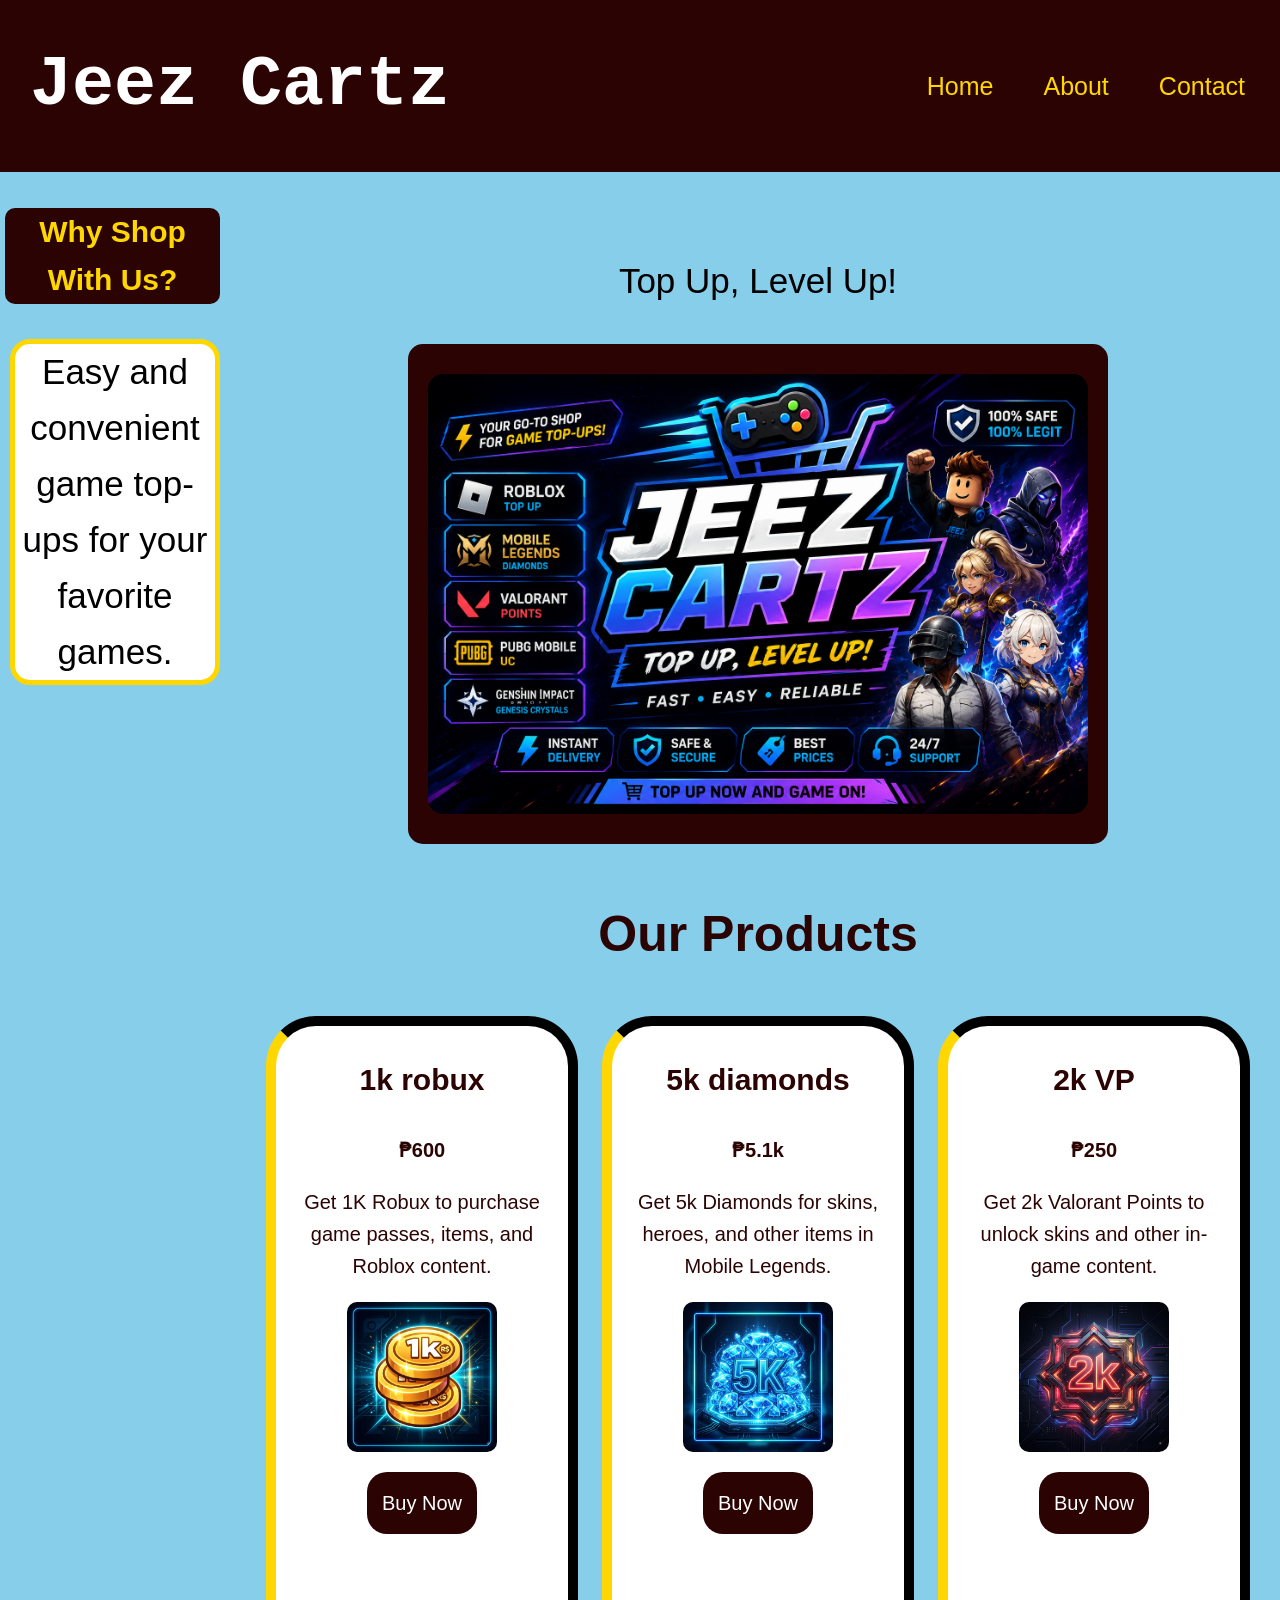
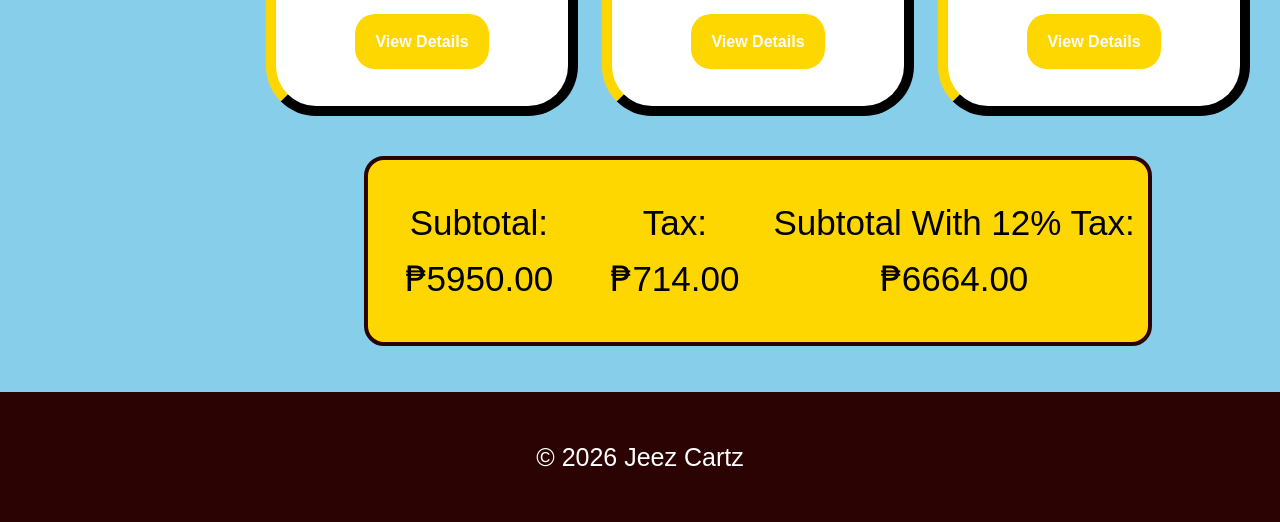
==== commit 3edc38e1: "hoooh" ====
--- a/index.html
+++ b/index.html
@@ -1,11 +1,12 @@
 <html> 
    <head>  
+        <meta name="viewport" content="width=device-width, initial-scale=1.0">
         <link rel="stylesheet" href="style.css">
     </head>
     <body> 
         <div class="topnav">
     <header class ="header">
-        <h1>Jeez Cartz</h1> 
+        <h1 id="shop-name">Jeez Cartz</h1> 
 
         <nav> 
             <ul> 
@@ -62,12 +63,18 @@
         </article> 
 
     </div> 
-
+    <div class="calcu">
+        <p id="subtotal">Calculating subtotal...</p>
+        <p id="tax"></p>
+        <p id="overall"></p>
+        </div>
+        
     </main> 
 
     <footer> 
-        <p class="foot">© 2026 Jeez Cartz. All rights reserved.</p> 
+        <p id="copyright">© 2026 Jeez Cartz. All rights reserved.</p> 
     </footer> 
         </div>
+        <script src="cartz.js"></script>
     </body> 
 </html>
--- a/style.css
+++ b/style.css
@@ -44,11 +44,12 @@
 /* 3. layout */
 .topnav {
         display: grid;
-        grid-template-columns: 220px 1fr;
+        grid-template-columns: 1fr;
          grid-template-areas:
-        "masthead masthead"
-        "side main"
-        "foot foot";
+        "masthead"
+        "main"
+        "side"
+        "foot";
         gap: 16px;
 }
 .header {
@@ -95,19 +96,52 @@
     grid-area: main;
 }
 
-footer {
-    background-color: var(--dark-ink);
-    color: var(--white);
-    text-align: center;
-    padding: 40px;
+footer{
+    background-color: var(--dark-ink);
+    color: var(--white);
+    text-align: center;
+    padding: 20px;
     line-height: 1.6;
     grid-area: foot;
+    font-size: 10px;
+}
+footer p {
+    font-size: 25px;
+    color: var(--white);
+}
+.calcu{
+    background-color: var(--brand-color);
+    width: 80%;
+    border-radius: 20px;
+    display: flex;
+    align-items:center;
+    justify-content: center;
+    margin-left: auto;
+    margin-right: auto;
+    margin-top: 40px;
+    gap: 10px;
+    border: 4px solid var(--dark-ink);
+    transition:  0.5s ease-in-out;
+}
+.calcu:hover{
+    transform:translate(0,-20px) scale(1.1);
 }
 
 .foot {
     margin: 0;
     font-size: 20px;
     color: var(--white);
+}
+/*TABLET AND DESKTOP LAYOUT*/
+
+@media (min-width: 700px) {
+    .topnav {
+        grid-template-columns: 220px 1fr;
+        grid-template-areas:
+            "masthead masthead"
+            "side main"
+            "foot foot";
+    }
 }
 
 
@@ -176,6 +210,62 @@
     font-size: 25px;
 }
 
+.shop-information {
+    background-color: var(--dark-ink);
+    color: white;
+    padding: 30px;
+    margin: 24px 0;
+    border-radius: 12px;
+    border: 5px solid var(--brand-color);
+    display: flex;
+    align-items: center;
+    justify-content: space-between;
+    width: auto;
+    height: auto;
+    margin-top: 30px;
+    flex-direction: column;
+    transition:transform 0.5s ease-out;
+}
+.shop-information:hover{
+    transform: skew(10deg, 10deg);
+    cursor:grab;
+}
+
+.shop-information {
+    color: var(--white);
+    margin-bottom: 8px;
+    text-align: left;
+}
+#stock-status.unavailable,
+#shop-status.unavailable {
+    background-color: red;
+    color: white;
+}
+
+/* Green when in stock or open */
+#stock-status.available,
+#shop-status.available {
+    background-color: green;
+    color: white;
+}
+.shop-information p {
+    margin-bottom: 20px;
+   text-align: center;
+   color: var(--brand-color);
+}
+#stock-status{
+    background-color: green;
+    border-radius: 30px;
+    width: auto;
+    padding: 10px;
+}
+#shop-status{
+    background-color: green;
+    border-radius: 30px;
+    width: auto;
+    padding: 10px;
+}
+
 
 /* 6. PRODUCTS*/
 
@@ -199,7 +289,7 @@
 /* PRODUCT CARDS */
 
 .nyay{
-   width: 250px;
+    min-width: 300px;
     height: 700px;
     padding: 20px;
     border: 10px solid var(--black);
@@ -264,7 +354,7 @@
     background-color: var(--brand-color);
     padding: 15px 20px;
     border-radius: 20px;
-    margin-top: 100px;
+    margin-top: 60px;
     font-weight: bold;
     transition: transform 0.5s ease, box-shadow 0.5s ease;
     color: var(--black);
@@ -460,12 +550,12 @@
 .dibit {
     background-color: var(--muted-grey);
      width: 170px;
-     margin-left: auto;
+     margin-left: 10px;
     border-radius: 10px;
     font-size: 30px;
     padding: 0px;
     height: auto;
-    margin-right: auto;
+    margin-right: 60px;
 }
 .contact-info {
     background-color: var(--dark-ink);
